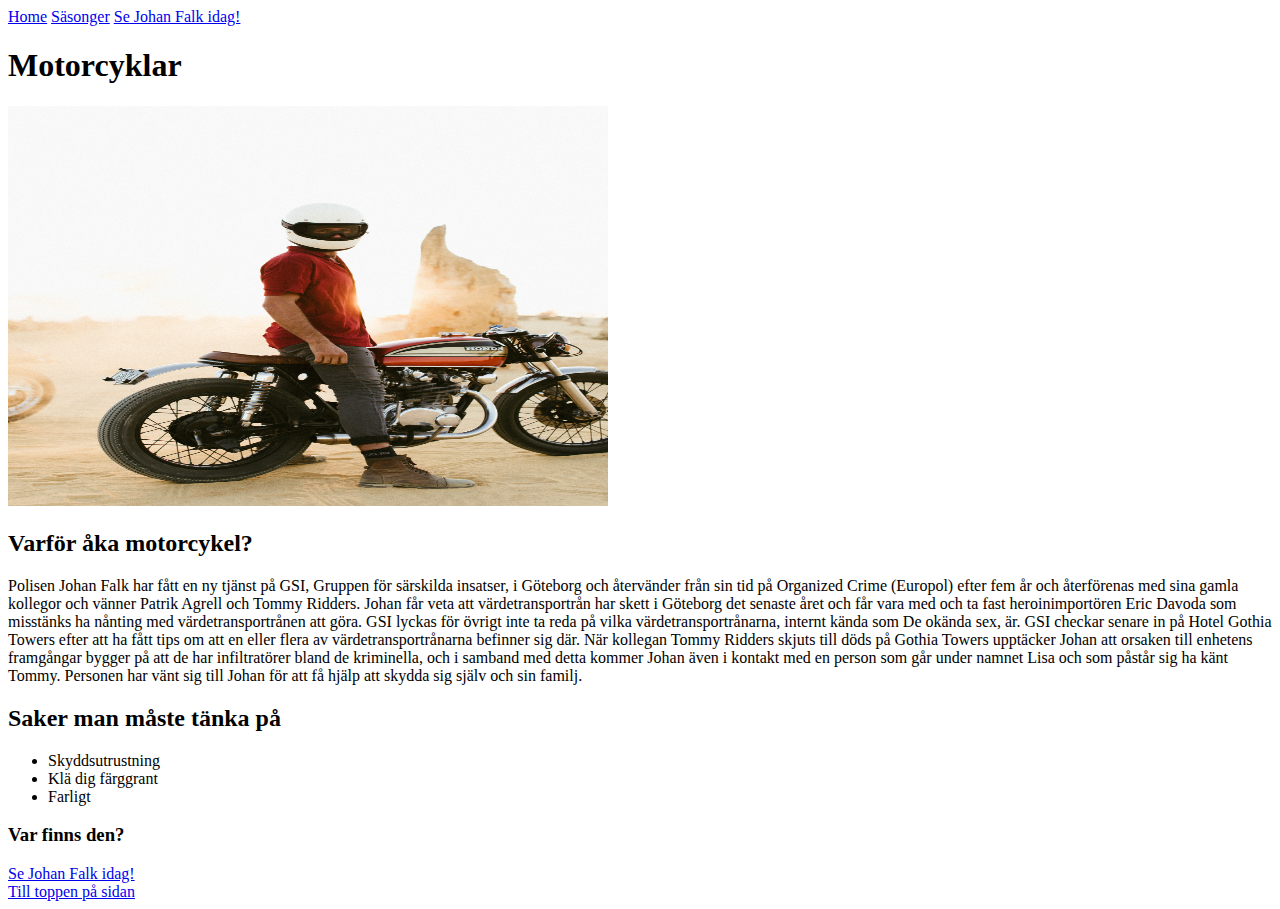
==== index.html @ 45b97e6a "v2" ====
<!DOCTYPE html>
<html>

<head>
  <link rel="stylesheet" type="text/css" href="css/style.css">
  <meta charset="utf-8" />
  <title>Motorcyklar</title>
</head>

<body>
  <div class=container>
    <div class="topnav">
      <a class="active" href="index.html">Home</a>
      <a href="sesonger.html">Säsonger</a>
      <a href="https://www.netflix.com/browse" title="klicka här">Se Johan Falk idag!</a>
    </div>
    <h1 id="toppen"> Motorcyklar </h1>
    <img id="wow-bild" src="img/huvudbild.jpg" alt="beskrivande text" height="400" width="600">
    <h2>Varför åka motorcykel?</h2>
    <!--handlingen-->
    <p>Polisen Johan Falk har fått en ny tjänst på GSI, Gruppen för särskilda insatser, i Göteborg och återvänder från sin tid på Organized Crime (Europol) efter fem år och återförenas med sina gamla kollegor och vänner Patrik Agrell och Tommy
      Ridders.
      Johan får veta att värdetransportrån har skett i Göteborg det senaste året och får vara med och ta fast heroinimportören Eric Davoda som misstänks ha nånting med värdetransportrånen att göra. GSI lyckas för övrigt inte ta reda på vilka
      värdetransportrånarna, internt kända som De okända sex, är.

      GSI checkar senare in på Hotel Gothia Towers efter att ha fått tips om att en eller flera av värdetransportrånarna befinner sig där. När kollegan Tommy Ridders skjuts till döds på Gothia Towers upptäcker Johan att orsaken till enhetens
      framgångar
      bygger på att de har infiltratörer bland de kriminella, och i samband med detta kommer Johan även i kontakt med en person som går under namnet Lisa och som påstår sig ha känt Tommy. Personen har vänt sig till Johan för att få hjälp att skydda
      sig
      själv och sin familj.</p>
    <h2>Saker man måste tänka på</h2>
    <ul>
      <li>Skyddsutrustning</li>
      <li>Klä dig färggrant</li>
      <li>Farligt</li>
    </ul>
    <h3>Var finns den?</h3>
    <a href="https://www.netflix.com/browse" title="klicka här">Se Johan Falk idag!</a>
    <br><a href="#toppen"> Till toppen på sidan</a>
  </div>
</body>


</html>
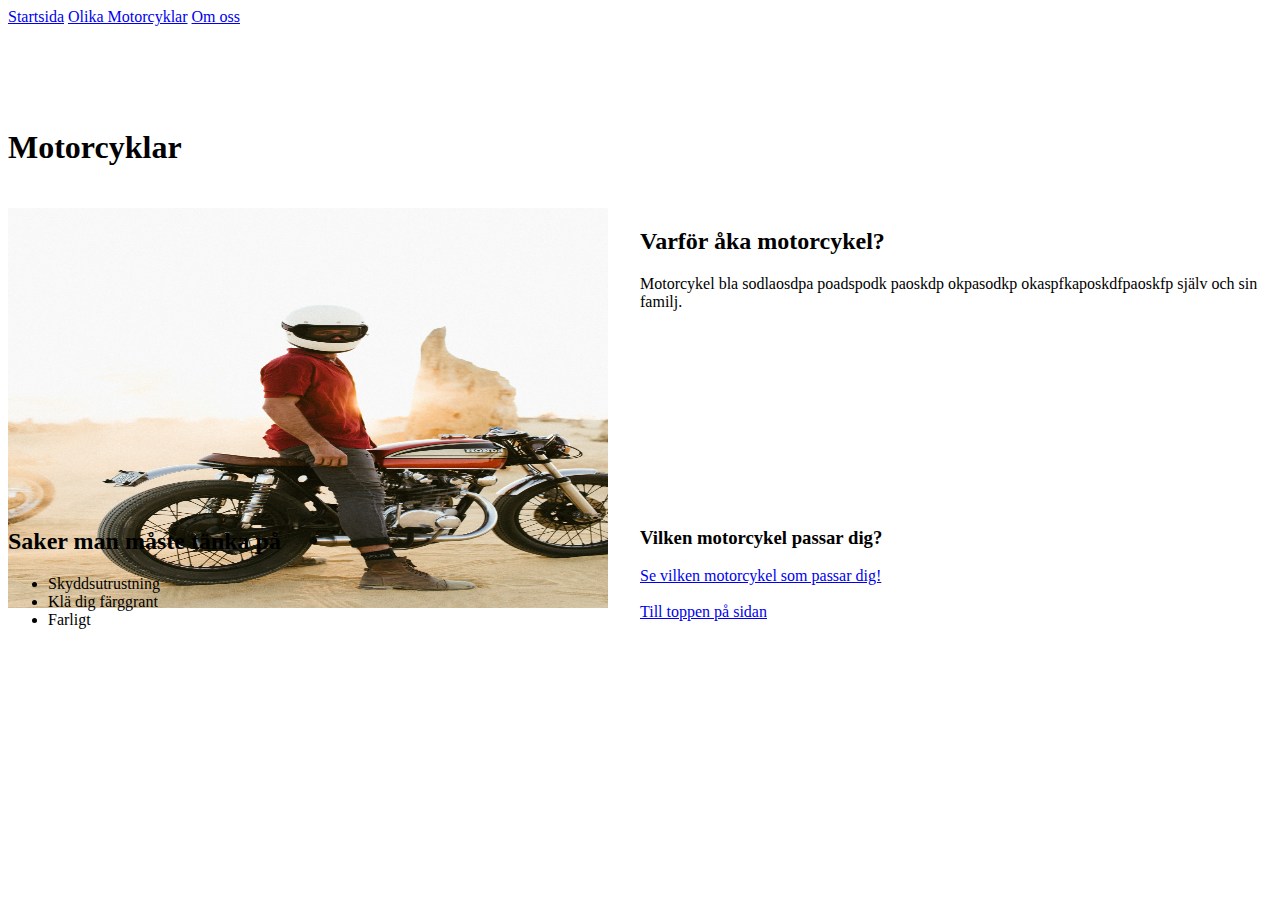
==== commit 8c8023fd: "uppdaterad" ====
--- a/index.html
+++ b/index.html
@@ -1,42 +1,49 @@
 <!DOCTYPE html>
-<html>
+<html lang="sv">
 
 <head>
   <link rel="stylesheet" type="text/css" href="css/style.css">
+  <link rel="stylesheet" type="text/css" href="css/grid.css">
   <meta charset="utf-8" />
   <title>Motorcyklar</title>
 </head>
 
 <body>
-  <div class=container>
-    <div class="topnav">
-      <a class="active" href="index.html">Home</a>
-      <a href="sesonger.html">Säsonger</a>
-      <a href="https://www.netflix.com/browse" title="klicka här">Se Johan Falk idag!</a>
-    </div>
-    <h1 id="toppen"> Motorcyklar </h1>
+  <div class="container">
+    <nav>
+      <div class="topnav">
+        <a class="active" href="index.html">Startsida</a>
+        <a href="sesonger.html">Olika Motorcyklar</a>
+        <a href="https://www.netflix.com/browse" title="klicka här">Om oss</a>
+      </div>
+    </nav>
+    <header>
+      <h1 id="toppen"> Motorcyklar </h1>
+    </header>
+
     <img id="wow-bild" src="img/huvudbild.jpg" alt="beskrivande text" height="400" width="600">
-    <h2>Varför åka motorcykel?</h2>
-    <!--handlingen-->
-    <p>Polisen Johan Falk har fått en ny tjänst på GSI, Gruppen för särskilda insatser, i Göteborg och återvänder från sin tid på Organized Crime (Europol) efter fem år och återförenas med sina gamla kollegor och vänner Patrik Agrell och Tommy
-      Ridders.
-      Johan får veta att värdetransportrån har skett i Göteborg det senaste året och får vara med och ta fast heroinimportören Eric Davoda som misstänks ha nånting med värdetransportrånen att göra. GSI lyckas för övrigt inte ta reda på vilka
-      värdetransportrånarna, internt kända som De okända sex, är.
-
-      GSI checkar senare in på Hotel Gothia Towers efter att ha fått tips om att en eller flera av värdetransportrånarna befinner sig där. När kollegan Tommy Ridders skjuts till döds på Gothia Towers upptäcker Johan att orsaken till enhetens
-      framgångar
-      bygger på att de har infiltratörer bland de kriminella, och i samband med detta kommer Johan även i kontakt med en person som går under namnet Lisa och som påstår sig ha känt Tommy. Personen har vänt sig till Johan för att få hjälp att skydda
-      sig
-      själv och sin familj.</p>
-    <h2>Saker man måste tänka på</h2>
-    <ul>
-      <li>Skyddsutrustning</li>
-      <li>Klä dig färggrant</li>
-      <li>Farligt</li>
-    </ul>
-    <h3>Var finns den?</h3>
-    <a href="https://www.netflix.com/browse" title="klicka här">Se Johan Falk idag!</a>
-    <br><a href="#toppen"> Till toppen på sidan</a>
+    <section>
+      <h2>Varför åka motorcykel?</h2>
+      <!--handlingen-->
+      <p>Motorcykel bla sodlaosdpa poadspodk paoskdp okpasodkp okaspfkaposkdfpaoskfp
+        själv och sin familj.
+      </p>
+    </section>
+    <article>
+      <h2>Saker man måste tänka på</h2>
+      <ul>
+        <li>Skyddsutrustning</li>
+        <li>Klä dig färggrant</li>
+        <li>Farligt</li>
+      </ul>
+    </article>
+    <footer>
+      <h3>Vilken motorcykel passar dig?</h3>
+      <a href="motorcykeltyper.html" title="klicka här">Se vilken motorcykel som passar dig!</a>
+      <div>
+        <br><a href="#toppen"> Till toppen på sidan</a>
+      </div>
+    </footer>
   </div>
 </body>
 
--- a/css/grid.css
+++ b/css/grid.css
@@ -0,0 +1,10 @@
+.container{
+  display: grid;
+  grid-template-columns: repeat(2,1fr);
+  grid-template-rows: 100px 100px 300px 300px 100px;
+}
+
+header {
+  grid-column-start: 1;
+  grid-column-end: 3;
+}
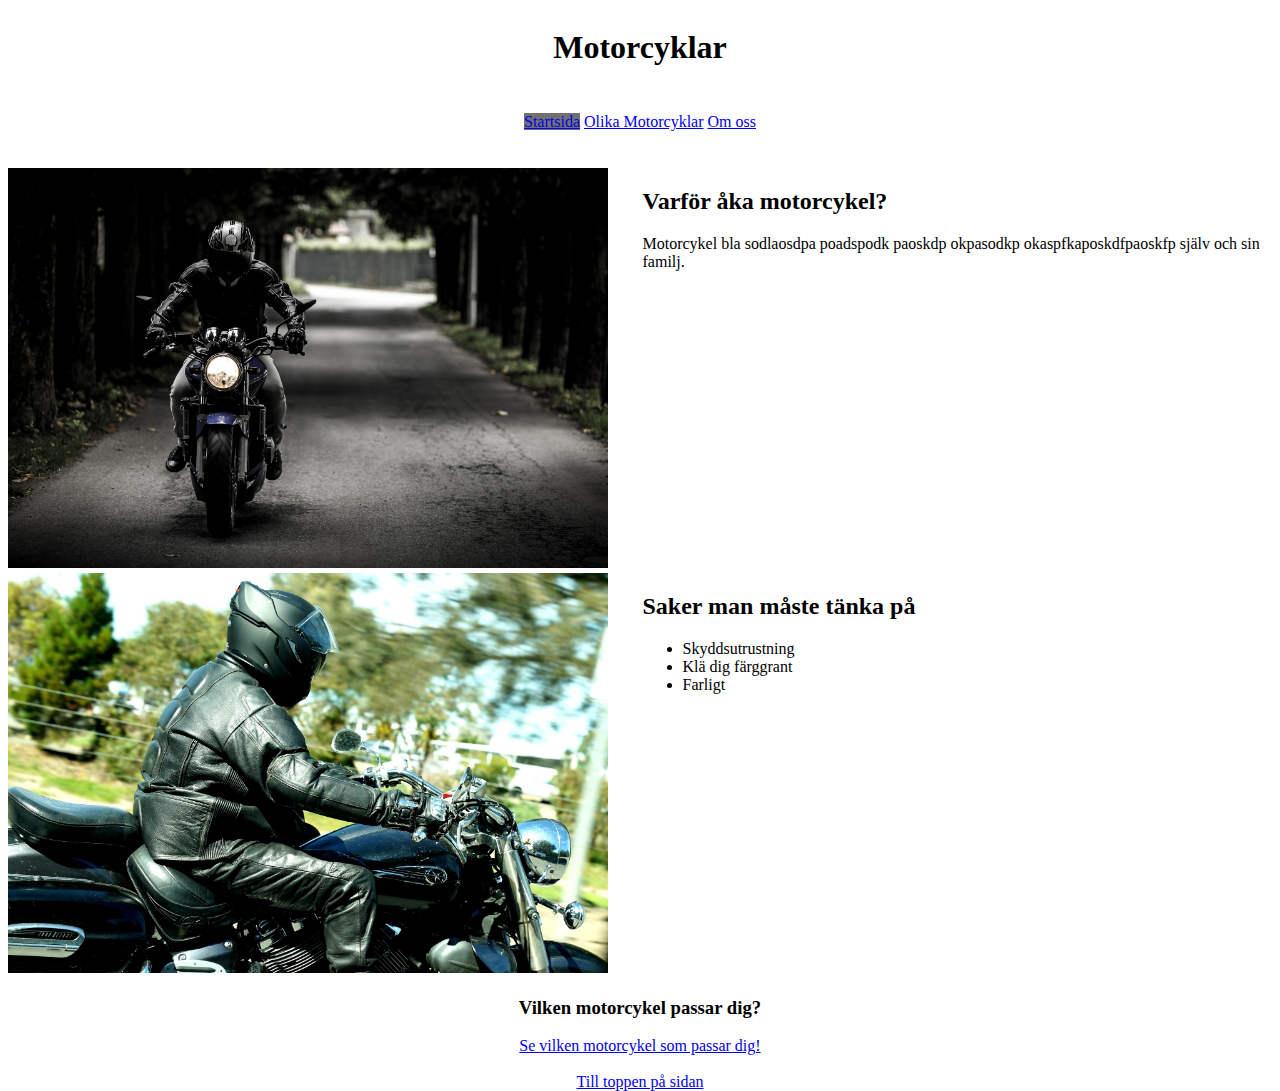
==== commit 035981ac: "ny version" ====
--- a/index.html
+++ b/index.html
@@ -13,8 +13,8 @@
     <nav>
       <div class="topnav">
         <a class="active" href="index.html">Startsida</a>
-        <a href="sesonger.html">Olika Motorcyklar</a>
-        <a href="https://www.netflix.com/browse" title="klicka här">Om oss</a>
+        <a href="motorcykeltyper.html">Olika Motorcyklar</a>
+        <a href="https://m.twitch.tv/8bald/home" title="klicka här">Om oss</a>
       </div>
     </nav>
     <header>
@@ -37,6 +37,7 @@
         <li>Farligt</li>
       </ul>
     </article>
+    <img id="wow-bild2" src="img/utrustning.jpg" alt="beskrivande text" height="400" width="600">
     <footer>
       <h3>Vilken motorcykel passar dig?</h3>
       <a href="motorcykeltyper.html" title="klicka här">Se vilken motorcykel som passar dig!</a>
--- a/css/style.css
+++ b/css/style.css
@@ -0,0 +1,106 @@
+h1 {
+  text-align: center;
+}
+
+nav {
+  text-align: center;
+}
+
+footer {
+  text-align: center;
+}
+
+* {box-sizing:border-box}
+
+/* Slideshow container */
+.slideshow-container {
+  max-width: 1000px;
+  position: relative;
+  margin: auto;
+}
+
+/* Hide the images by default */
+.mySlides {
+  display: none;
+}
+
+/* Next & previous buttons */
+.prev, .next {
+  cursor: pointer;
+  position: absolute;
+  top: 50%;
+  width: auto;
+  margin-top: -22px;
+  padding: 16px;
+  color: white;
+  font-weight: bold;
+  font-size: 18px;
+  transition: 0.6s ease;
+  border-radius: 0 3px 3px 0;
+  user-select: none;
+}
+
+/* Position the "next button" to the right */
+.next {
+  right: 0;
+  border-radius: 3px 0 0 3px;
+}
+
+/* On hover, add a black background color with a little bit see-through */
+.prev:hover, .next:hover {
+  background-color: rgba(0,0,0,0.8);
+}
+
+/* Caption text */
+.text {
+  color: #f2f2f2;
+  font-size: 15px;
+  padding: 8px 12px;
+  position: absolute;
+  bottom: 8px;
+  width: 100%;
+  text-align: center;
+}
+
+/* Number text (1/3 etc) */
+.numbertext {
+  color: #f2f2f2;
+  font-size: 12px;
+  padding: 8px 12px;
+  position: absolute;
+  top: 0;
+}
+
+/* The dots/bullets/indicators */
+.dot {
+  cursor: pointer;
+  height: 15px;
+  width: 15px;
+  margin: 0 2px;
+  background-color: #bbb;
+  border-radius: 50%;
+  display: inline-block;
+  transition: background-color 0.6s ease;
+}
+
+.active, .dot:hover {
+  background-color: #717171;
+}
+
+/* Fading animation */
+.fade {
+  -webkit-animation-name: fade;
+  -webkit-animation-duration: 1.5s;
+  animation-name: fade;
+  animation-duration: 1.5s;
+}
+
+@-webkit-keyframes fade {
+  from {opacity: .4}
+  to {opacity: 1}
+}
+
+@keyframes fade {
+  from {opacity: .4}
+  to {opacity: 1}
+}
--- a/css/grid.css
+++ b/css/grid.css
@@ -1,10 +1,36 @@
 .container{
   display: grid;
   grid-template-columns: repeat(2,1fr);
-  grid-template-rows: 100px 100px 300px 300px 100px;
+  grid-template-rows: 100px 50px 400px 400px 100px;
+  grid-gap: 5px
 }
 
 header {
-  grid-column-start: 1;
-  grid-column-end: 3;
+  grid-column: 1/-1;
+  grid-row: 1/2;
 }
+
+nav {
+  grid-column:1/-1;
+  grid-row:2/3;
+}
+
+#wow-bild {
+  grid-column:1/2;
+  grid-row:3/4;
+}
+
+section {
+  grid-column:2/3;
+  grid-row:3/4;
+}
+
+article {
+  grid-column:2/3;
+  grid-row:4/5;
+}
+
+footer {
+  grid-column:1/-1;
+  grid-row:5/6;
+}
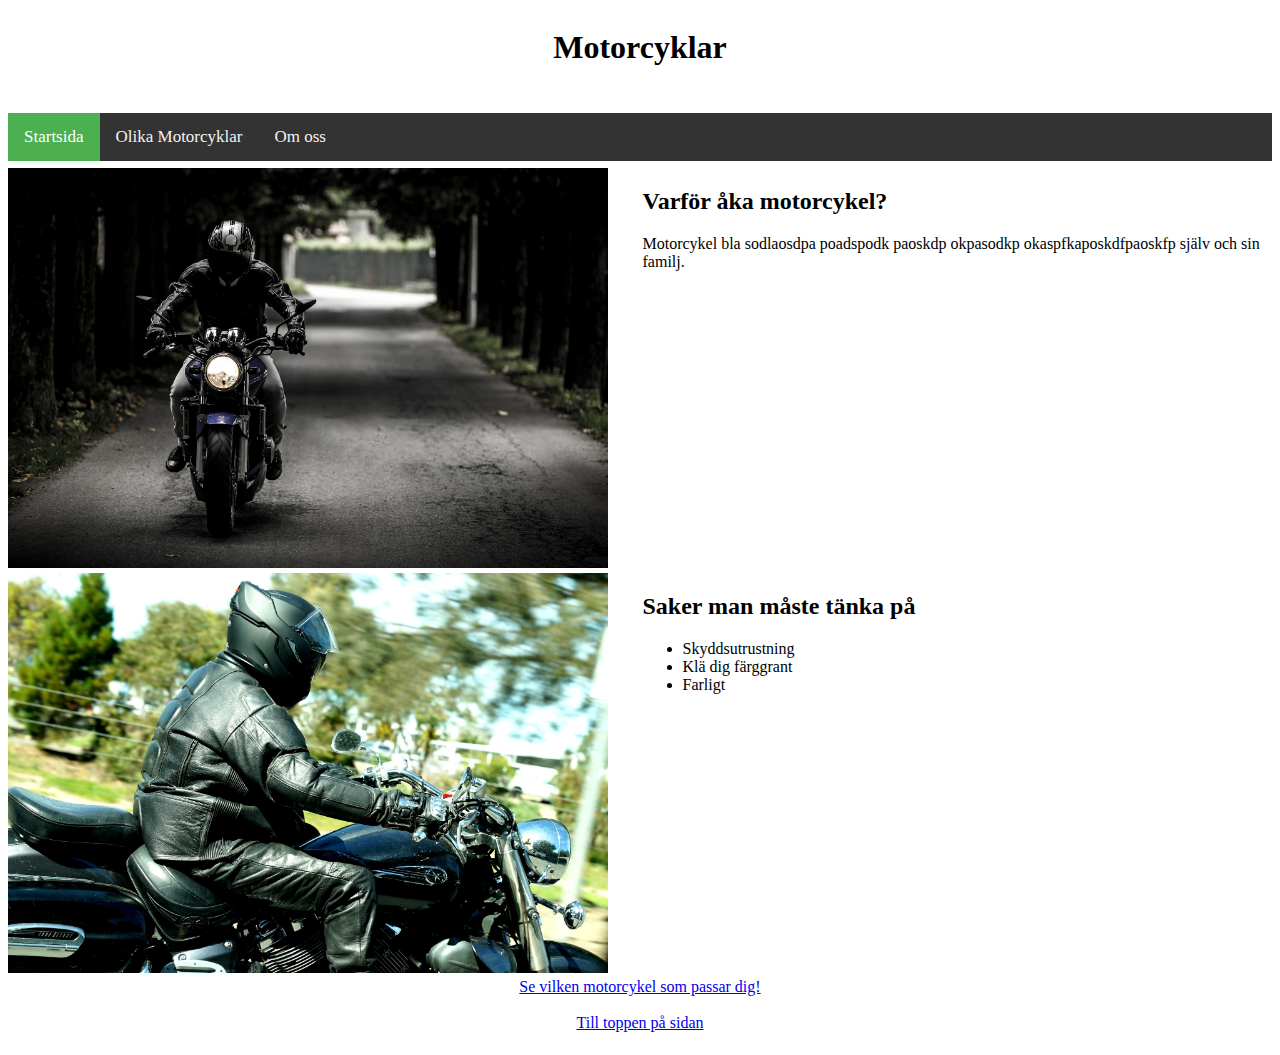
==== commit a9e0e988: "version 3" ====
--- a/index.html
+++ b/index.html
@@ -2,6 +2,7 @@
 <html lang="sv">
 
 <head>
+  <meta name="viewport" content="width=device-width, initial-scale=1.0">
   <link rel="stylesheet" type="text/css" href="css/style.css">
   <link rel="stylesheet" type="text/css" href="css/grid.css">
   <meta charset="utf-8" />
@@ -39,7 +40,6 @@
     </article>
     <img id="wow-bild2" src="img/utrustning.jpg" alt="beskrivande text" height="400" width="600">
     <footer>
-      <h3>Vilken motorcykel passar dig?</h3>
       <a href="motorcykeltyper.html" title="klicka här">Se vilken motorcykel som passar dig!</a>
       <div>
         <br><a href="#toppen"> Till toppen på sidan</a>
--- a/css/style.css
+++ b/css/style.css
@@ -1,3 +1,9 @@
+body {
+  font-family: copperplate, papyrus;
+  color: inherit;
+}
+
+
 h1 {
   text-align: center;
 }
@@ -14,7 +20,7 @@
 
 /* Slideshow container */
 .slideshow-container {
-  max-width: 1000px;
+  max-width: 700px;
   position: relative;
   margin: auto;
 }
@@ -104,3 +110,33 @@
   from {opacity: .4}
   to {opacity: 1}
 }
+
+/* Här börjar meny css*/
+
+/* Add a black background color to the top navigation */
+.topnav {
+  background-color: #333;
+  overflow: hidden;
+}
+
+/* Style the links inside the navigation bar */
+.topnav a {
+  float: left;
+  color: #f2f2f2;
+  text-align: center;
+  padding: 14px 16px;
+  text-decoration: none;
+  font-size: 17px;
+}
+
+/* Change the color of links on hover */
+.topnav a:hover {
+  background-color: #ddd;
+  color: black;
+}
+
+/* Add a color to the active/current link */
+.topnav a.active {
+  background-color: #4CAF50;
+  color: white;
+}
--- a/css/grid.css
+++ b/css/grid.css
@@ -1,7 +1,7 @@
 .container{
   display: grid;
   grid-template-columns: repeat(2,1fr);
-  grid-template-rows: 100px 50px 400px 400px 100px;
+  grid-template-rows: 100px 50px 400px auto auto auto auto auto;
   grid-gap: 5px
 }
 
@@ -20,6 +20,10 @@
   grid-row:3/4;
 }
 
+#wow-bild2 {
+  grid-column:1/2;
+  grid-row:4/5;
+}
 section {
   grid-column:2/3;
   grid-row:3/4;
@@ -34,3 +38,48 @@
   grid-column:1/-1;
   grid-row:5/6;
 }
+
+.slideshow-container {
+  grid-column:1/2;
+  grid-row:3/4;
+}
+
+.dots {
+  grid-column:1/2;
+  grid-row:5/-1;
+}
+.mctext {
+  grid-column:2/3;
+  grid-row:3/4;
+}
+
+@media only screen and (max-width: 800px){
+.mctext {
+  grid-column:1/-1;
+  grid-row:4/5;
+}
+
+.slideshow-container {
+  grid-column:1/-1;
+  grid-row:3/4;
+}
+
+section {
+  grid-column:1/-1;
+  grid-row:4/5;
+}
+
+#wow-bild2 {
+  grid-column:1/-1;
+  grid-row:5/6;
+}
+
+article {
+  grid-column:1/-1;
+  grid-row:6/7;
+}
+footer {
+  grid-column:1/-1;
+  grid-row:7/8;
+}
+}
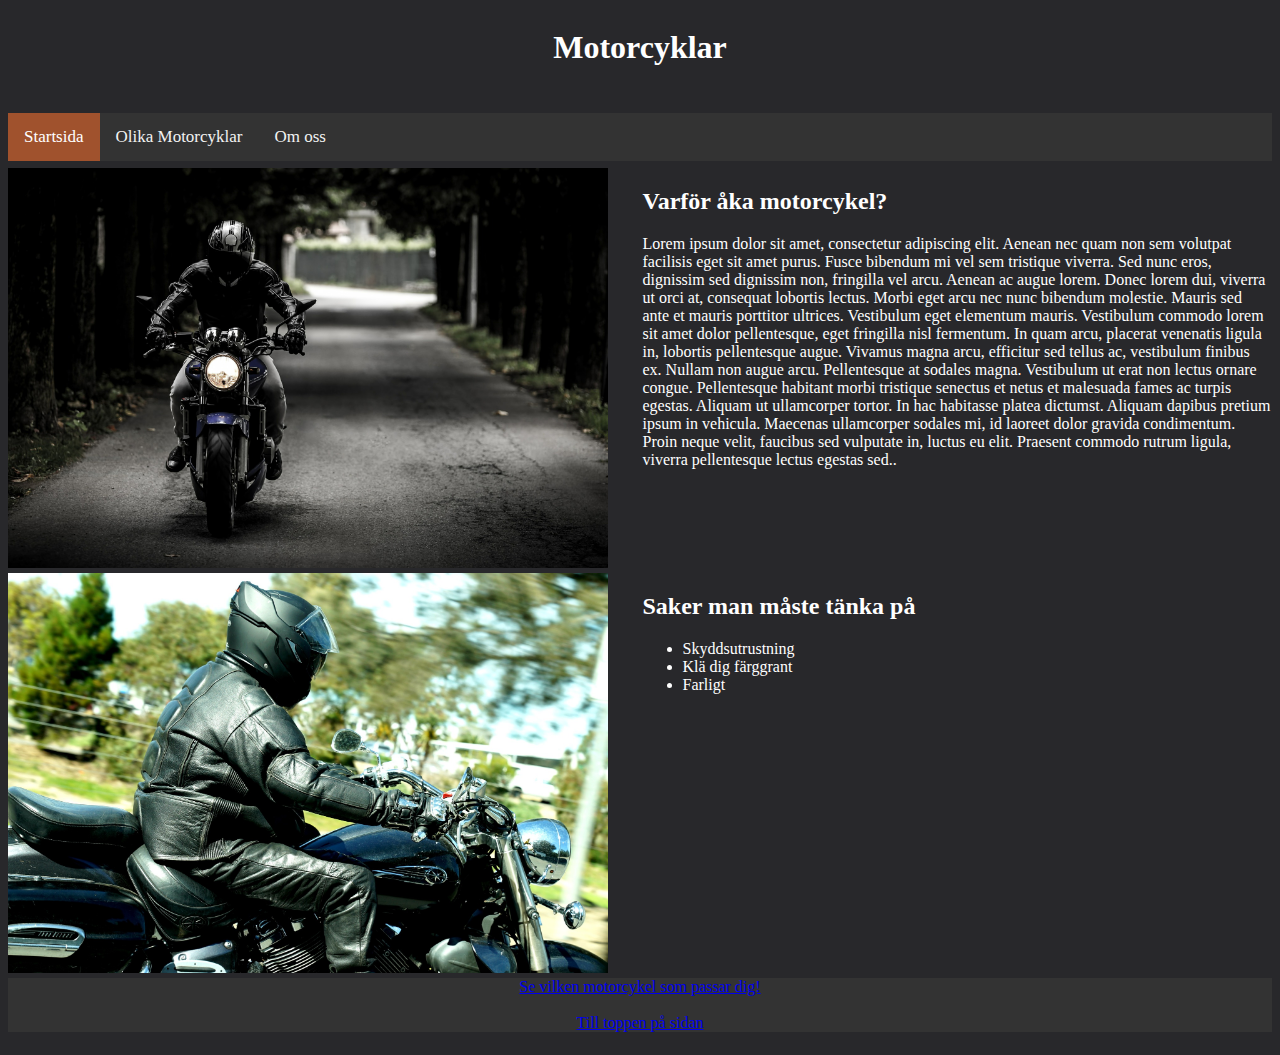
==== commit 05ab4ed3: "uppdatering" ====
--- a/index.html
+++ b/index.html
@@ -26,8 +26,13 @@
     <section>
       <h2>Varför åka motorcykel?</h2>
       <!--handlingen-->
-      <p>Motorcykel bla sodlaosdpa poadspodk paoskdp okpasodkp okaspfkaposkdfpaoskfp
-        själv och sin familj.
+      <p>Lorem ipsum dolor sit amet, consectetur adipiscing elit. Aenean nec quam non sem volutpat facilisis eget sit amet purus. Fusce bibendum mi vel sem tristique viverra. Sed nunc eros, dignissim sed dignissim non, fringilla vel arcu. Aenean ac
+        augue lorem. Donec lorem dui, viverra ut orci at, consequat lobortis lectus. Morbi eget arcu nec nunc bibendum molestie. Mauris sed ante et mauris porttitor ultrices. Vestibulum eget elementum mauris.
+
+        Vestibulum commodo lorem sit amet dolor pellentesque, eget fringilla nisl fermentum. In quam arcu, placerat venenatis ligula in, lobortis pellentesque augue. Vivamus magna arcu, efficitur sed tellus ac, vestibulum finibus ex. Nullam non augue
+        arcu. Pellentesque at sodales magna. Vestibulum ut erat non lectus ornare congue. Pellentesque habitant morbi tristique senectus et netus et malesuada fames ac turpis egestas. Aliquam ut ullamcorper tortor. In hac habitasse platea dictumst.
+        Aliquam dapibus pretium ipsum in vehicula. Maecenas ullamcorper sodales mi, id laoreet dolor gravida condimentum. Proin neque velit, faucibus sed vulputate in, luctus eu elit. Praesent commodo rutrum ligula, viverra pellentesque lectus
+        egestas sed..
       </p>
     </section>
     <article>
--- a/css/style.css
+++ b/css/style.css
@@ -1,6 +1,7 @@
 body {
   font-family: copperplate, papyrus;
-  color: inherit;
+  color: white;
+  background-color: #28282B;
 }
 
 
@@ -11,10 +12,10 @@
 nav {
   text-align: center;
 }
-
+/*
 footer {
   text-align: center;
-}
+} */
 
 * {box-sizing:border-box}
 
@@ -137,6 +138,46 @@
 
 /* Add a color to the active/current link */
 .topnav a.active {
-  background-color: #4CAF50;
+  background-color: #A0522D;
   color: white;
 }
+
+/* Footer styling */
+
+
+footer {
+  left: 0;
+  bottom: 0;
+  width: 100%;
+  background-color: #333;
+  color: white;
+  text-align: center;
+}
+
+/* Link Color */
+
+<style>
+a:link {
+  color: green;
+  background-color: transparent;
+  text-decoration: none;
+}
+
+a:visited {
+  color: white;
+  background-color: transparent;
+  text-decoration: none;
+}
+
+a:hover {
+  color: red;
+  background-color: transparent;
+  text-decoration: underline;
+}
+
+a:active {
+  color: yellow;
+  background-color: transparent;
+  text-decoration: underline;
+}
+</style>
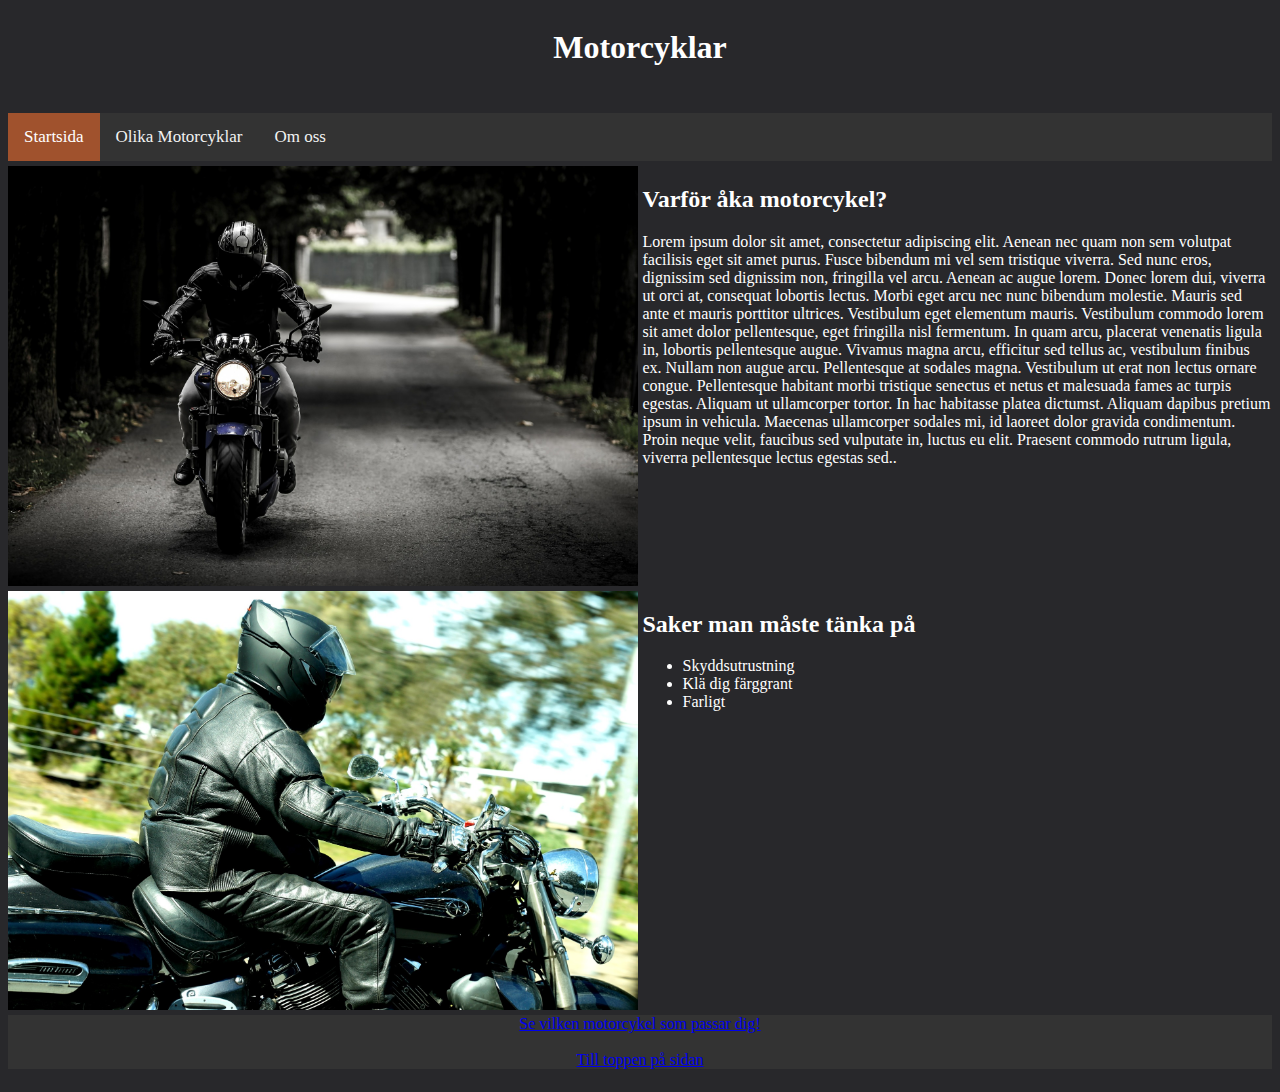
==== commit aa3e5ace: "färdig version" ====
--- a/index.html
+++ b/index.html
@@ -22,7 +22,7 @@
       <h1 id="toppen"> Motorcyklar </h1>
     </header>
 
-    <img id="wow-bild" src="img/huvudbild.jpg" alt="beskrivande text" height="400" width="600">
+    <img id="wow-bild" class="wow-bild" src="img/huvudbild.jpg" alt="beskrivande text">
     <section>
       <h2>Varför åka motorcykel?</h2>
       <!--handlingen-->
@@ -43,7 +43,7 @@
         <li>Farligt</li>
       </ul>
     </article>
-    <img id="wow-bild2" src="img/utrustning.jpg" alt="beskrivande text" height="400" width="600">
+    <img id="wow-bild2" class="wow-bild" src="img/utrustning.jpg" alt="beskrivande text">
     <footer>
       <a href="motorcykeltyper.html" title="klicka här">Se vilken motorcykel som passar dig!</a>
       <div>
--- a/css/style.css
+++ b/css/style.css
@@ -181,3 +181,27 @@
   text-decoration: underline;
 }
 </style>
+
+.wow-bild {
+  width: 100%;
+}
+
+#wow-bild {
+  width: 100%;
+}
+
+#wow-bild2 {
+  width: 100%;
+}
+
+#bild3 {
+  width: 100%;
+}
+
+#bild4 {
+  width: 100%;
+}
+
+#bild5 {
+  width: 100%;
+}
--- a/css/grid.css
+++ b/css/grid.css
@@ -1,9 +1,10 @@
 .container{
   display: grid;
   grid-template-columns: repeat(2,1fr);
-  grid-template-rows: 100px 50px 400px auto auto auto auto auto;
+  grid-template-rows: 100px repeat(7,auto);
   grid-gap: 5px
 }
+/* andra och treje row var 50 px och 400 px innan*/
 
 header {
   grid-column: 1/-1;
@@ -52,7 +53,7 @@
   grid-column:2/3;
   grid-row:3/4;
 }
-
+/* Media Quary */
 @media only screen and (max-width: 800px){
 .mctext {
   grid-column:1/-1;
@@ -69,6 +70,11 @@
   grid-row:4/5;
 }
 
+#wow-bild {
+  grid-column:1/-1;
+  grid-row:3/4;
+}
+
 #wow-bild2 {
   grid-column:1/-1;
   grid-row:5/6;
